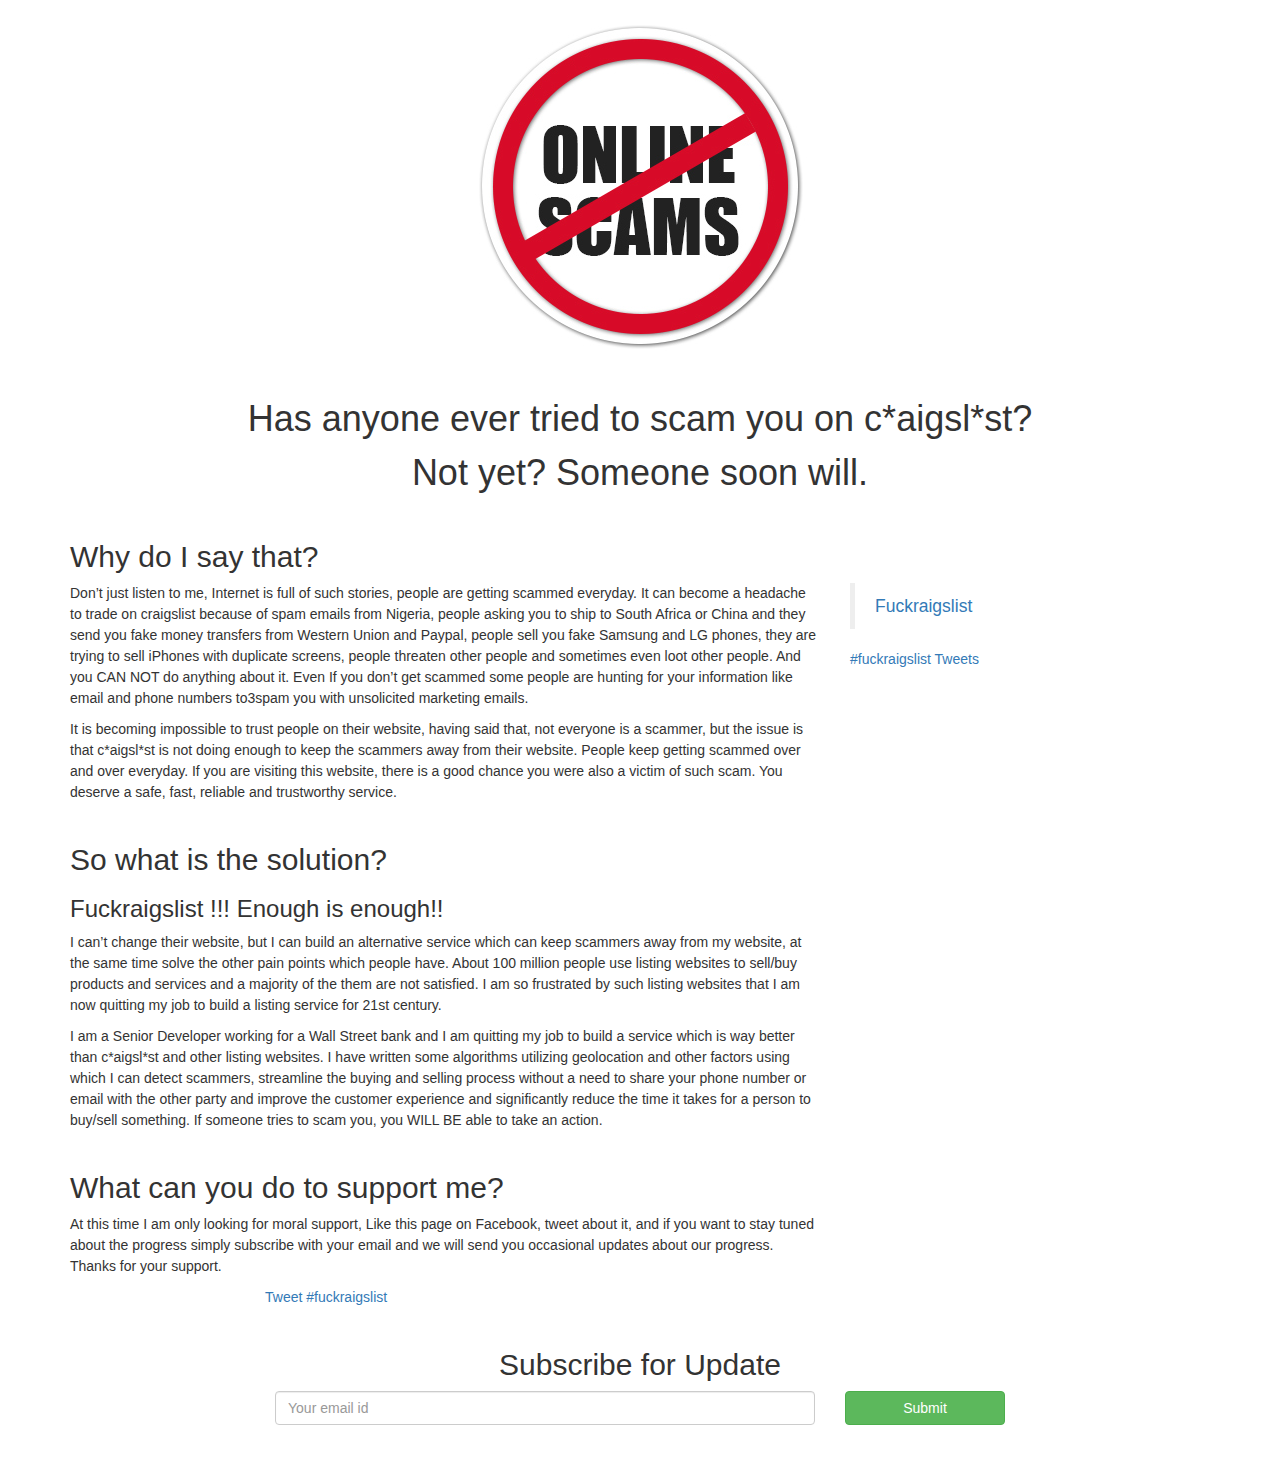
==== index.html @ 1f6c68e5 "Update index.html" ====
<!doctype html>
<html>
<head>
<meta http-equiv="Content-Type" content="text/html; charset=utf-8" />

<meta name="description" content="Has anyone ever tried to scam you on c*aigsl*st? Not yet? Someone soon will." />
<meta name="keywords" content="craigslist, list, shoppping, scam, online, fake, scammed, iphone, money,craig" />

<title>Has anyone ever tried to scam you on c*aigsl*st? <br>
        Not yet? Someone soon will.</title>
<!-- Latest compiled and minified CSS -->
<link rel="stylesheet" href="https://maxcdn.bootstrapcdn.com/bootstrap/3.3.4/css/bootstrap.min.css">

<!-- Optional theme -->
<link rel="stylesheet" href="https://bootswatch.com/darkly/bootstrap.min.css">

<!-- Latest compiled and minified JavaScript -->
<script src="https://maxcdn.bootstrapcdn.com/bootstrap/3.3.4/js/bootstrap.min.js"></script>
<script type="text/javascript">
function submitIt(form) {
var checkEmail = "@.";
var checkStr = form.rm_email.value;
var EmailValid = false;
var EmailAt = false;
var EmailPeriod = false;
var bad = "";
for (i = 0;  i < checkStr.length;  i++)
{
     ch = checkStr.charAt(i);
     for (j = 0;  j < checkEmail.length;  j++)
     {
        if (ch == checkEmail.charAt(j) && ch == "@")
        EmailAt = true;
        if (ch == checkEmail.charAt(j) && ch == ".")
           EmailPeriod = true;
	      if (EmailAt && EmailPeriod)
		          break;
	      if (j == checkEmail.length)
		          break;
	    }
      if (EmailAt && EmailPeriod)
      {
		    EmailValid = true;
		    break;
	    }
}
if (!EmailValid)
{
bad = bad + "\n    Please enter a valid Email Address.";
}
if (bad != "") {alert("Please fill in the following fields:"+bad +"\n"); return (false);}
return (true);
}
</script>
<style>
    body{
    line-height: 1.5;}
    h1{
        line-height: 1.5;
    }
    h2{
    margin-top: 40px;}
</style>
</head>

<body>
<div id="fb-root"></div>
<script>(function(d, s, id) {
  var js, fjs = d.getElementsByTagName(s)[0];
  if (d.getElementById(id)) return;
  js = d.createElement(s); js.id = id;
  js.src = "//connect.facebook.net/en_US/sdk.js#xfbml=1&version=v2.3";
  fjs.parentNode.insertBefore(js, fjs);
}(document, 'script', 'facebook-jssdk'));</script>
<div class="container">
  <div class="text-center" style="margin:10px 0">
<img src="[data-uri]"/>

</div>
   <div class="row">
       <div class="col-sm-12">
        <h1 class="text-center">Has anyone ever tried to scam you on c*aigsl*st? <br>
        Not yet? Someone soon will.</h1>
       <H2>Why do I say that?</h2>
       </div>
   </div>
    <div class="row">
        
        <div class="col-sm-8">
<p>Don’t just listen to me, Internet is full of such stories, people are getting scammed everyday. It can become a headache to trade on craigslist because of spam emails from Nigeria, people asking you to ship to South Africa or China and they send you fake money transfers from Western Union and Paypal, people sell you fake Samsung and LG phones, they are trying to sell iPhones with duplicate screens, people threaten other people and sometimes even loot other people. And you CAN NOT do anything about it. Even If you don’t get scammed some people are hunting for your information like email and phone numbers to3spam you with unsolicited marketing emails.
</p>
<p>It is becoming impossible to trust people on their website, having said that, not everyone is a scammer, but the issue is that c*aigsl*st is not doing enough to keep the scammers away from their website. People keep getting scammed over and over everyday. If you are visiting this website, there is a good chance you were also a victim of such scam. You deserve a safe, fast, reliable and trustworthy service. </p>
<h2>So what is the solution?</h2>
<h3>Fuckraigslist !!! Enough is enough!! </h3>
<p>I can’t change their website, but I can build an alternative service which can keep scammers away from my website, at the same time solve the other pain points which people have. About 100 million people use listing websites to sell/buy products and services and a majority of the them are not satisfied. I am so frustrated by such listing websites that I am now quitting my job to build a listing service for 21st century. </p>
<p>I am a Senior Developer working for a Wall Street bank and I am quitting my job to build a service which is way better than c*aigsl*st and other listing websites. I have written some algorithms utilizing geolocation and other factors using which I can detect scammers, streamline the buying and selling process without a need to share your phone number or email with the other party and improve the customer experience and significantly reduce the time it takes for a person to buy/sell something. If someone tries to scam you, you WILL BE able to take an action. </p>
<h2>What can you do to support me?</h2>
<p>At this time I am only looking for moral support, Like this page on Facebook, tweet about it, and if you want to stay tuned about the progress simply subscribe with your email and we will send you occasional updates about our progress. Thanks for your support.</p>
       
       

<!--END OF JAVASCRIPT-->

       
       
       
       </div>
        
           
           
           <div class="col-sm-4">
            
            <div class="fb-page" data-href="https://www.facebook.com/pages/Fuckraigslist/1619081145001023" data-width="300" data-height="200" data-hide-cover="false" data-show-facepile="true" data-show-posts="false"><div class="fb-xfbml-parse-ignore"><blockquote cite="https://www.facebook.com/pages/Fuckraigslist/1619081145001023"><a href="https://www.facebook.com/pages/Fuckraigslist/1619081145001023">Fuckraigslist</a></blockquote></div></div>

            
             <div style="margin-top:20px;" class="twitter-widget"> <a class="twitter-timeline" href="https://twitter.com/hashtag/fuckraigslist" data-widget-id="589069595257995264">#fuckraigslist Tweets</a> <script>!function(d,s,id){var js,fjs=d.getElementsByTagName(s)[0],p=/^http:/.test(d.location)?'http':'https';if(!d.getElementById(id)){js=d.createElement(s);js.id=id;js.src=p+"://platform.twitter.com/widgets.js";fjs.parentNode.insertBefore(js,fjs);}}(document,"script","twitter-wjs");</script> </div>
            
            
        </div>
    </div>
    
    
    <div class="row">
        
        <div class="col-sm-2">
    
     <div class="fb-like" data-href="https://www.facebook.com/pages/Fuckraigslist/1619081145001023" data-width="200" data-layout="button_count" data-action="like" data-show-faces="true" data-share="true"></div>
       
        </div>
        <div class="col-sm-2"><a href="https://twitter.com/intent/tweet?button_hashtag=fuckraigslist" class="twitter-hashtag-button" data-size="large" data-url="http://fuckraigslist.com">Tweet #fuckraigslist</a> <script>!function(d,s,id){var js,fjs=d.getElementsByTagName(s)[0],p=/^http:/.test(d.location)?'http':'https';if(!d.getElementById(id)){js=d.createElement(s);js.id=id;js.src=p+'://platform.twitter.com/widgets.js';fjs.parentNode.insertBefore(js,fjs);}}(document, 'script', 'twitter-wjs');</script></div>
    </div>
    
    
    
    
    
    
    
    <div class="row">
        
        <div style="margin-bottom:40px;" class="col-sm-12">
            
            <form name="signup" method="post" onSubmit="return submitIt(this);" action="https://go.reachmail.net/libraries/form_wizard/process_subscribe.asp" >
<div class="form-group">
 <h2 class="text-center">Subscribe for Update</h2>
 <div class="col-sm-6 col-sm-offset-2"><input class="form-control" placeholder="Your email id" type="text" id="rm_email" name="rm_email" />
 
<input type="hidden" name="my_type" value="3" />
<input type="hidden" name="form_id" value="12353">
<input type="hidden" name="list_name" value="XLIST_8F64AD3AC0AC4478971D379B5A426A07">
<input type="hidden" name="list_id" value="741557">
<input type="hidden" name="el_list" value="email">
<input type="hidden" name="page_confirm" value="http://fuckraigslist.com/thankyou.html">
<input type="hidden" name="list_fromname" value="">
<input type="hidden" name="list_fromemail" value="">
<input type="hidden" name="list_subject" value="">
 </div>
<div class="col-sm-2"> <button type="submit" style="width:100%;" class="btn btn-success">Submit</button></div>

<div class="clear"></div>
	</div>
</form>
            
        </div>
        
    
    </div>
    
    
    
    
    
    <div class="row">
        <div class="col-sm-12 text-center" >
            
            <div class="fb-comments" data-href="https://www.facebook.com/pages/Fuckraigslist/1619081145001023" data-width="100%" data-numposts="10" data-colorscheme="dark"></div>
            
            
        </div>
        
        
        
    </div>
    
    
    
    
</div>








</body>
</html>
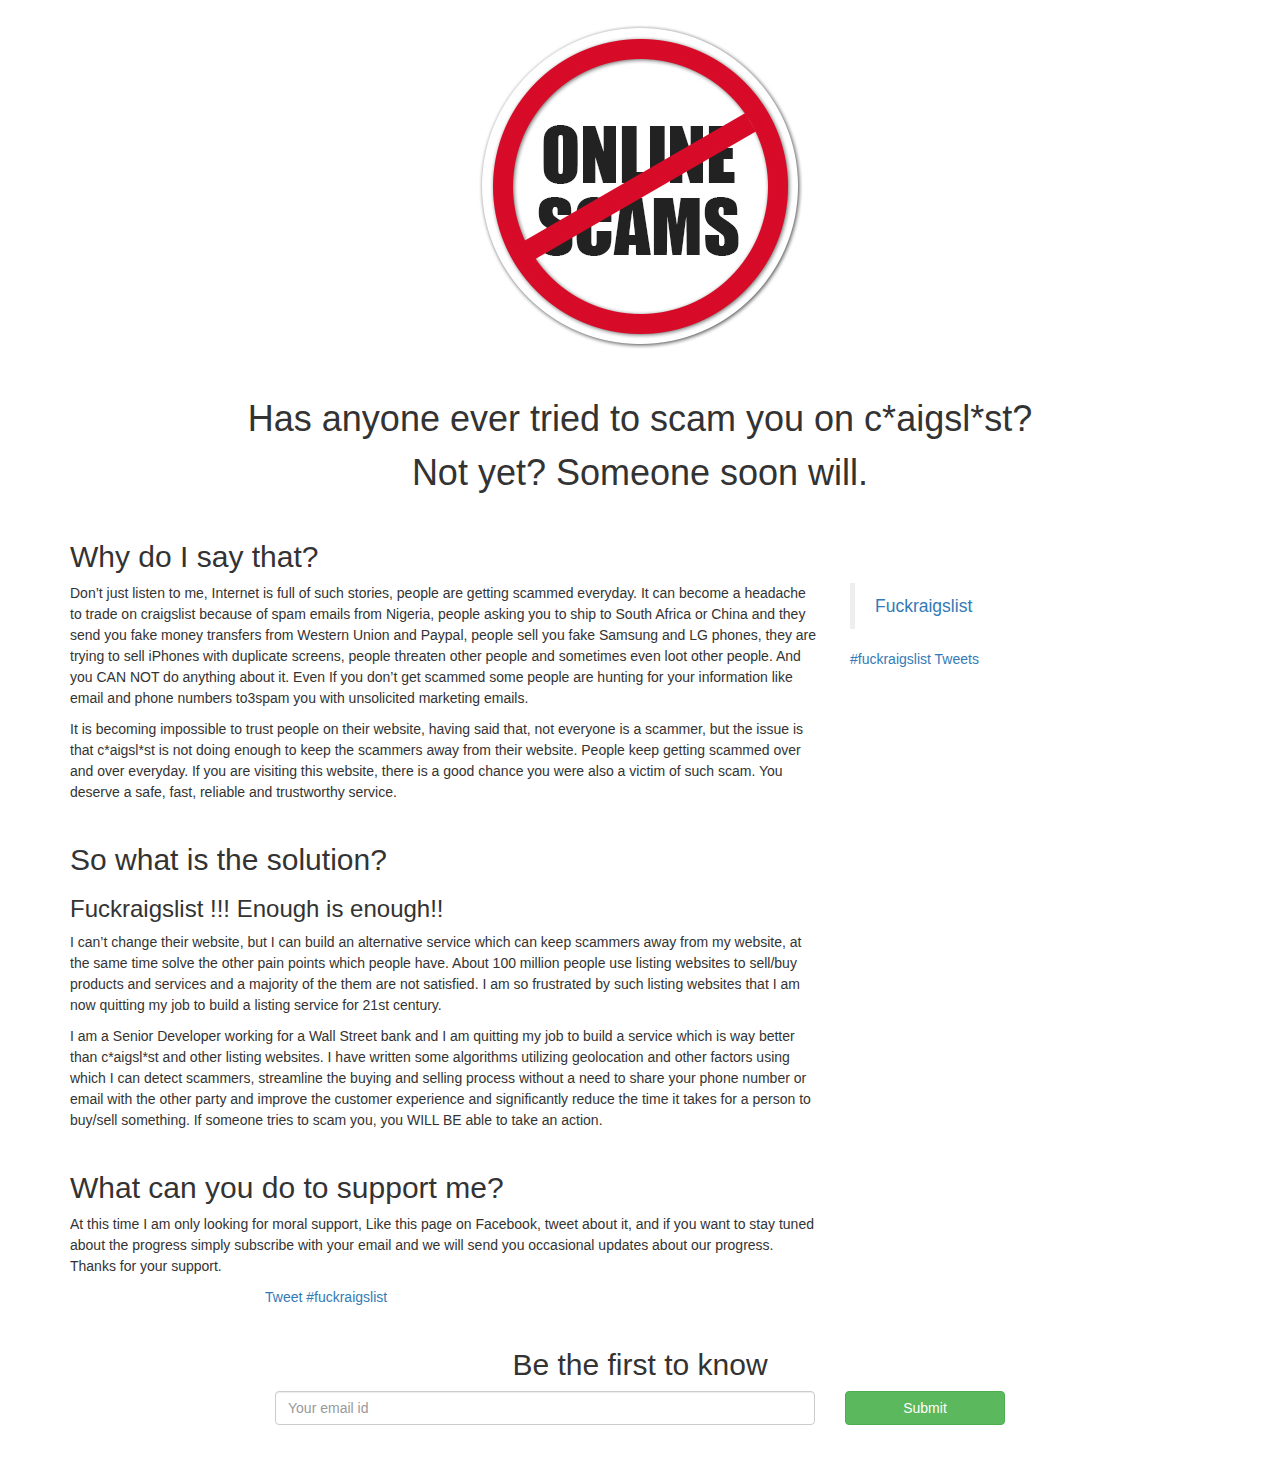
==== commit 397bf22e: "Update index.html" ====
--- a/index.html
+++ b/index.html
@@ -142,7 +142,7 @@
             
             <form name="signup" method="post" onSubmit="return submitIt(this);" action="https://go.reachmail.net/libraries/form_wizard/process_subscribe.asp" >
 <div class="form-group">
- <h2 class="text-center">Subscribe for Update</h2>
+ <h2 class="text-center">Be the first to know</h2>
  <div class="col-sm-6 col-sm-offset-2"><input class="form-control" placeholder="Your email id" type="text" id="rm_email" name="rm_email" />
  
 <input type="hidden" name="my_type" value="3" />
@@ -191,7 +191,16 @@
 
 
 
-
+<script>
+  (function(i,s,o,g,r,a,m){i['GoogleAnalyticsObject']=r;i[r]=i[r]||function(){
+  (i[r].q=i[r].q||[]).push(arguments)},i[r].l=1*new Date();a=s.createElement(o),
+  m=s.getElementsByTagName(o)[0];a.async=1;a.src=g;m.parentNode.insertBefore(a,m)
+  })(window,document,'script','//www.google-analytics.com/analytics.js','ga');
+
+  ga('create', 'UA-61918176-1', 'auto');
+  ga('send', 'pageview');
+
+</script>
 
 
 </body>
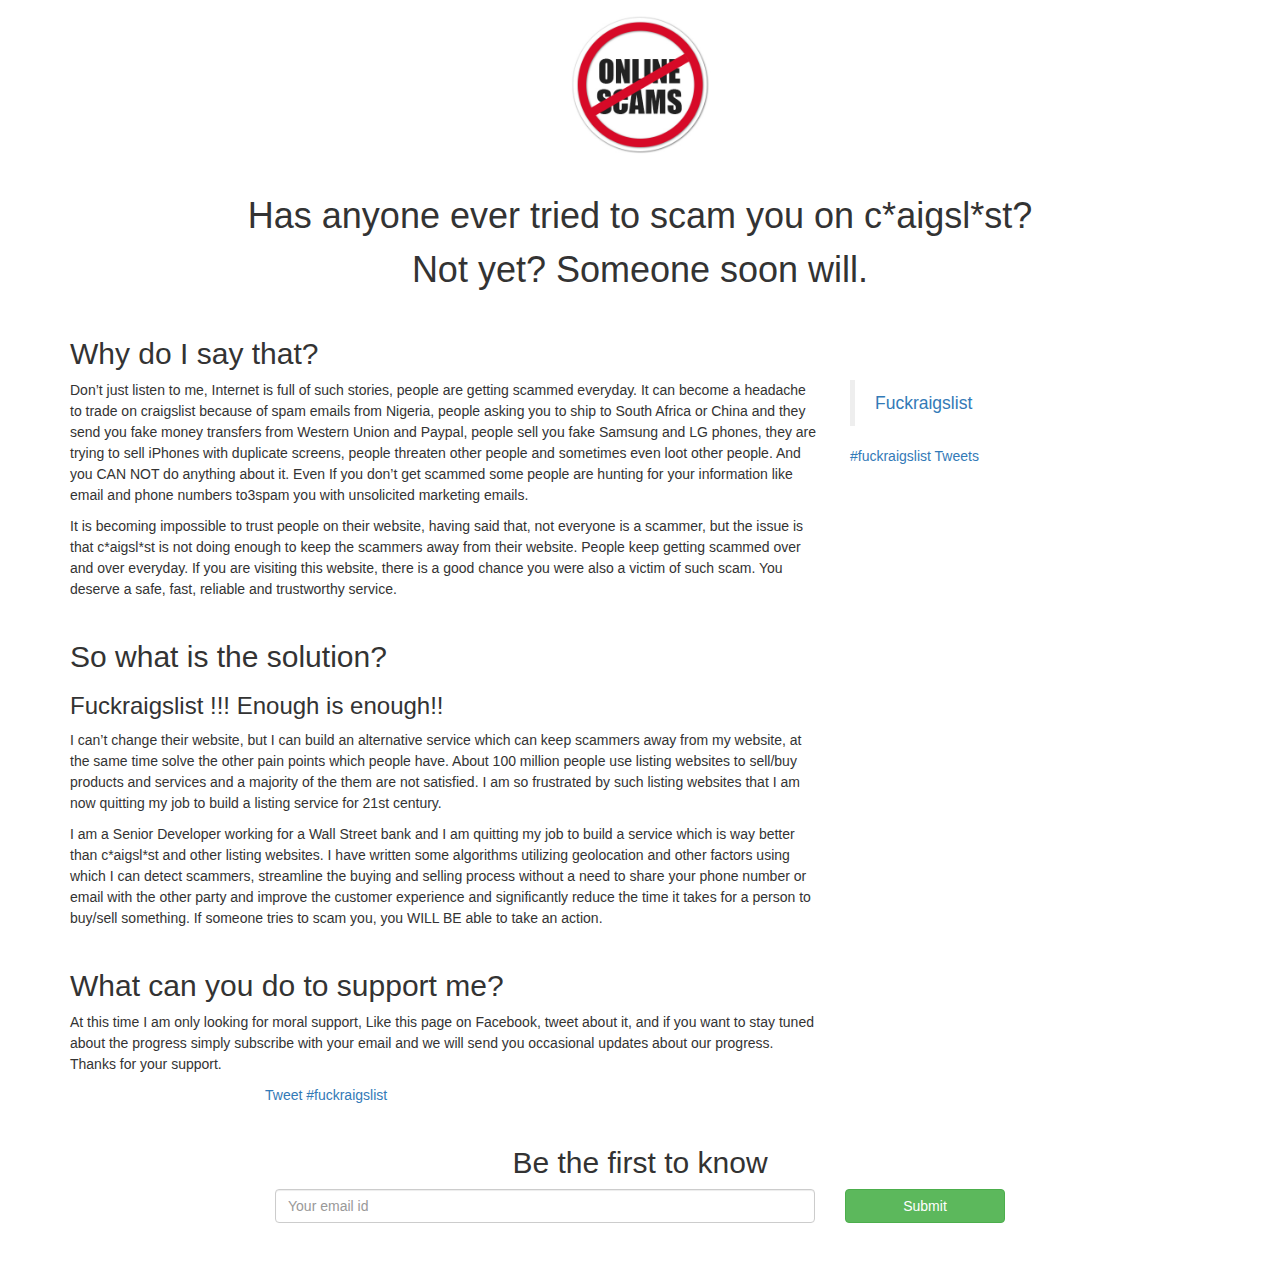
==== commit 57a369c6: "Update index.html" ====
--- a/index.html
+++ b/index.html
@@ -74,7 +74,7 @@
 }(document, 'script', 'facebook-jssdk'));</script>
 <div class="container">
   <div class="text-center" style="margin:10px 0">
-<img src="[data-uri]"/>
+<img width="150px" src="[data-uri]"/>
 
 </div>
    <div class="row">
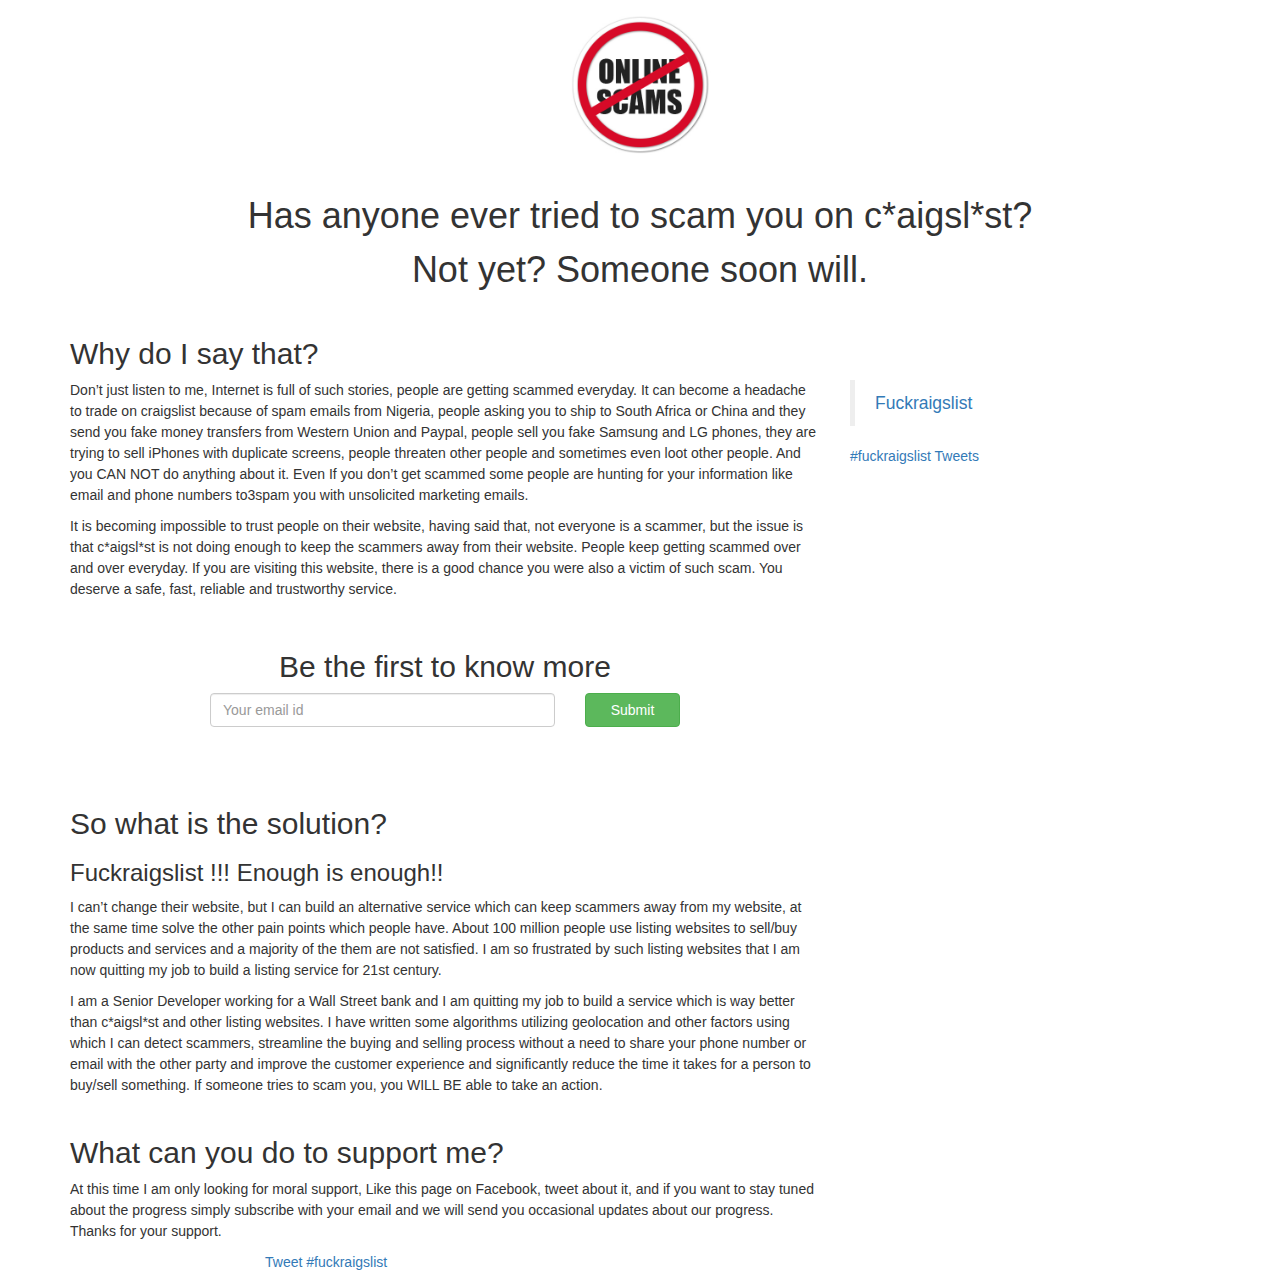
==== commit 49826530: "Update index.html" ====
--- a/index.html
+++ b/index.html
@@ -90,59 +90,15 @@
 <p>Don’t just listen to me, Internet is full of such stories, people are getting scammed everyday. It can become a headache to trade on craigslist because of spam emails from Nigeria, people asking you to ship to South Africa or China and they send you fake money transfers from Western Union and Paypal, people sell you fake Samsung and LG phones, they are trying to sell iPhones with duplicate screens, people threaten other people and sometimes even loot other people. And you CAN NOT do anything about it. Even If you don’t get scammed some people are hunting for your information like email and phone numbers to3spam you with unsolicited marketing emails.
 </p>
 <p>It is becoming impossible to trust people on their website, having said that, not everyone is a scammer, but the issue is that c*aigsl*st is not doing enough to keep the scammers away from their website. People keep getting scammed over and over everyday. If you are visiting this website, there is a good chance you were also a victim of such scam. You deserve a safe, fast, reliable and trustworthy service. </p>
-<h2>So what is the solution?</h2>
-<h3>Fuckraigslist !!! Enough is enough!! </h3>
-<p>I can’t change their website, but I can build an alternative service which can keep scammers away from my website, at the same time solve the other pain points which people have. About 100 million people use listing websites to sell/buy products and services and a majority of the them are not satisfied. I am so frustrated by such listing websites that I am now quitting my job to build a listing service for 21st century. </p>
-<p>I am a Senior Developer working for a Wall Street bank and I am quitting my job to build a service which is way better than c*aigsl*st and other listing websites. I have written some algorithms utilizing geolocation and other factors using which I can detect scammers, streamline the buying and selling process without a need to share your phone number or email with the other party and improve the customer experience and significantly reduce the time it takes for a person to buy/sell something. If someone tries to scam you, you WILL BE able to take an action. </p>
-<h2>What can you do to support me?</h2>
-<p>At this time I am only looking for moral support, Like this page on Facebook, tweet about it, and if you want to stay tuned about the progress simply subscribe with your email and we will send you occasional updates about our progress. Thanks for your support.</p>
-       
-       
-
-<!--END OF JAVASCRIPT-->
-
-       
-       
-       
-       </div>
-        
-           
-           
-           <div class="col-sm-4">
-            
-            <div class="fb-page" data-href="https://www.facebook.com/pages/Fuckraigslist/1619081145001023" data-width="300" data-height="200" data-hide-cover="false" data-show-facepile="true" data-show-posts="false"><div class="fb-xfbml-parse-ignore"><blockquote cite="https://www.facebook.com/pages/Fuckraigslist/1619081145001023"><a href="https://www.facebook.com/pages/Fuckraigslist/1619081145001023">Fuckraigslist</a></blockquote></div></div>
-
-            
-             <div style="margin-top:20px;" class="twitter-widget"> <a class="twitter-timeline" href="https://twitter.com/hashtag/fuckraigslist" data-widget-id="589069595257995264">#fuckraigslist Tweets</a> <script>!function(d,s,id){var js,fjs=d.getElementsByTagName(s)[0],p=/^http:/.test(d.location)?'http':'https';if(!d.getElementById(id)){js=d.createElement(s);js.id=id;js.src=p+"://platform.twitter.com/widgets.js";fjs.parentNode.insertBefore(js,fjs);}}(document,"script","twitter-wjs");</script> </div>
-            
-            
-        </div>
-    </div>
-    
-    
-    <div class="row">
-        
-        <div class="col-sm-2">
-    
-     <div class="fb-like" data-href="https://www.facebook.com/pages/Fuckraigslist/1619081145001023" data-width="200" data-layout="button_count" data-action="like" data-show-faces="true" data-share="true"></div>
-       
-        </div>
-        <div class="col-sm-2"><a href="https://twitter.com/intent/tweet?button_hashtag=fuckraigslist" class="twitter-hashtag-button" data-size="large" data-url="http://fuckraigslist.com">Tweet #fuckraigslist</a> <script>!function(d,s,id){var js,fjs=d.getElementsByTagName(s)[0],p=/^http:/.test(d.location)?'http':'https';if(!d.getElementById(id)){js=d.createElement(s);js.id=id;js.src=p+'://platform.twitter.com/widgets.js';fjs.parentNode.insertBefore(js,fjs);}}(document, 'script', 'twitter-wjs');</script></div>
-    </div>
-    
-    
-    
-    
-    
-    
-    
-    <div class="row">
+
+
+ <div class="row">
         
         <div style="margin-bottom:40px;" class="col-sm-12">
             
             <form name="signup" method="post" onSubmit="return submitIt(this);" action="https://go.reachmail.net/libraries/form_wizard/process_subscribe.asp" >
 <div class="form-group">
- <h2 class="text-center">Be the first to know</h2>
+ <h2 class="text-center">Be the first to know more</h2>
  <div class="col-sm-6 col-sm-offset-2"><input class="form-control" placeholder="Your email id" type="text" id="rm_email" name="rm_email" />
  
 <input type="hidden" name="my_type" value="3" />
@@ -165,6 +121,54 @@
         
     
     </div>
+
+<h2>So what is the solution?</h2>
+<h3>Fuckraigslist !!! Enough is enough!! </h3>
+<p>I can’t change their website, but I can build an alternative service which can keep scammers away from my website, at the same time solve the other pain points which people have. About 100 million people use listing websites to sell/buy products and services and a majority of the them are not satisfied. I am so frustrated by such listing websites that I am now quitting my job to build a listing service for 21st century. </p>
+<p>I am a Senior Developer working for a Wall Street bank and I am quitting my job to build a service which is way better than c*aigsl*st and other listing websites. I have written some algorithms utilizing geolocation and other factors using which I can detect scammers, streamline the buying and selling process without a need to share your phone number or email with the other party and improve the customer experience and significantly reduce the time it takes for a person to buy/sell something. If someone tries to scam you, you WILL BE able to take an action. </p>
+<h2>What can you do to support me?</h2>
+<p>At this time I am only looking for moral support, Like this page on Facebook, tweet about it, and if you want to stay tuned about the progress simply subscribe with your email and we will send you occasional updates about our progress. Thanks for your support.</p>
+       
+       
+
+<!--END OF JAVASCRIPT-->
+
+       
+       
+       
+       </div>
+        
+           
+           
+           <div class="col-sm-4">
+            
+            <div class="fb-page" data-href="https://www.facebook.com/pages/Fuckraigslist/1619081145001023" data-width="300" data-height="200" data-hide-cover="false" data-show-facepile="true" data-show-posts="false"><div class="fb-xfbml-parse-ignore"><blockquote cite="https://www.facebook.com/pages/Fuckraigslist/1619081145001023"><a href="https://www.facebook.com/pages/Fuckraigslist/1619081145001023">Fuckraigslist</a></blockquote></div></div>
+
+            
+             <div style="margin-top:20px;" class="twitter-widget"> <a class="twitter-timeline" href="https://twitter.com/hashtag/fuckraigslist" data-widget-id="589069595257995264">#fuckraigslist Tweets</a> <script>!function(d,s,id){var js,fjs=d.getElementsByTagName(s)[0],p=/^http:/.test(d.location)?'http':'https';if(!d.getElementById(id)){js=d.createElement(s);js.id=id;js.src=p+"://platform.twitter.com/widgets.js";fjs.parentNode.insertBefore(js,fjs);}}(document,"script","twitter-wjs");</script> </div>
+            
+            
+        </div>
+    </div>
+    
+    
+    <div class="row">
+        
+        <div class="col-sm-2">
+    
+     <div class="fb-like" data-href="https://www.facebook.com/pages/Fuckraigslist/1619081145001023" data-width="200" data-layout="button_count" data-action="like" data-show-faces="true" data-share="true"></div>
+       
+        </div>
+        <div class="col-sm-2"><a href="https://twitter.com/intent/tweet?button_hashtag=fuckraigslist" class="twitter-hashtag-button" data-size="large" data-url="http://fuckraigslist.com">Tweet #fuckraigslist</a> <script>!function(d,s,id){var js,fjs=d.getElementsByTagName(s)[0],p=/^http:/.test(d.location)?'http':'https';if(!d.getElementById(id)){js=d.createElement(s);js.id=id;js.src=p+'://platform.twitter.com/widgets.js';fjs.parentNode.insertBefore(js,fjs);}}(document, 'script', 'twitter-wjs');</script></div>
+    </div>
+    
+    
+    
+    
+    
+    
+    
+   
     
     
     
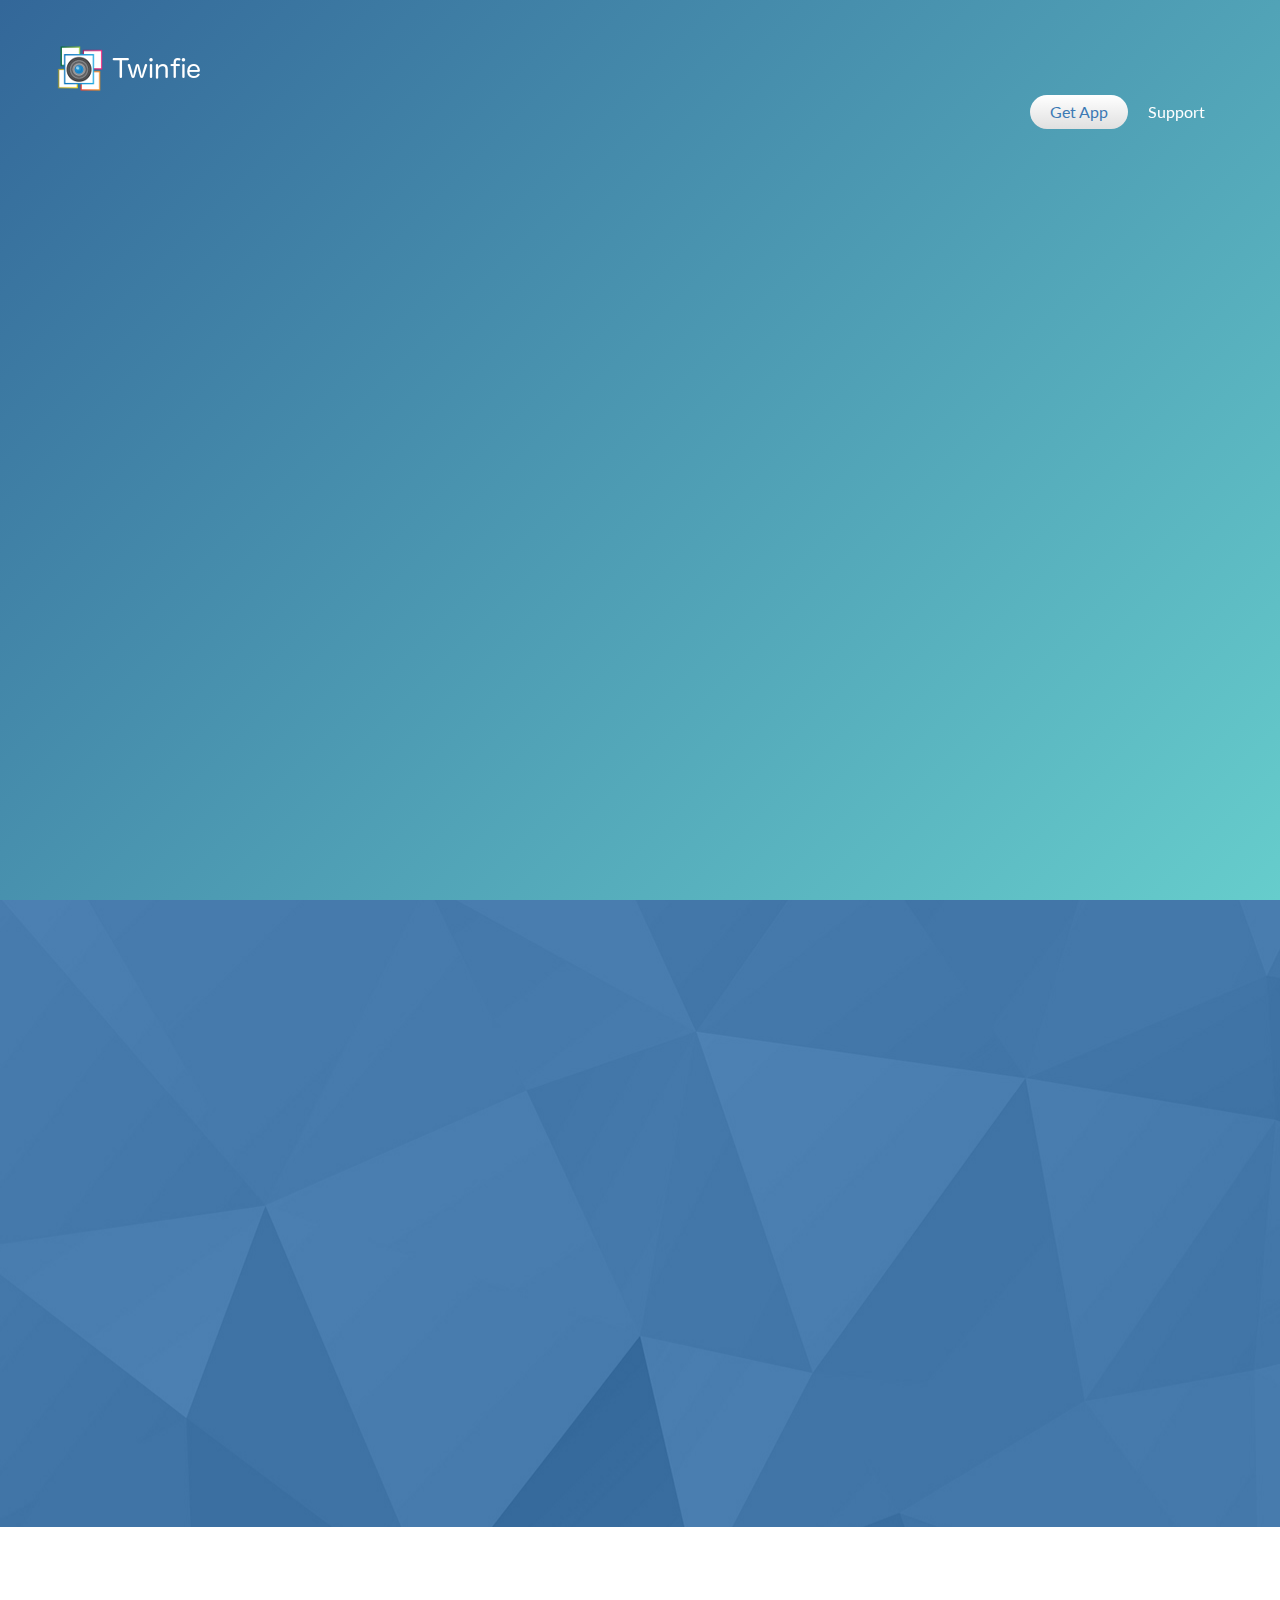
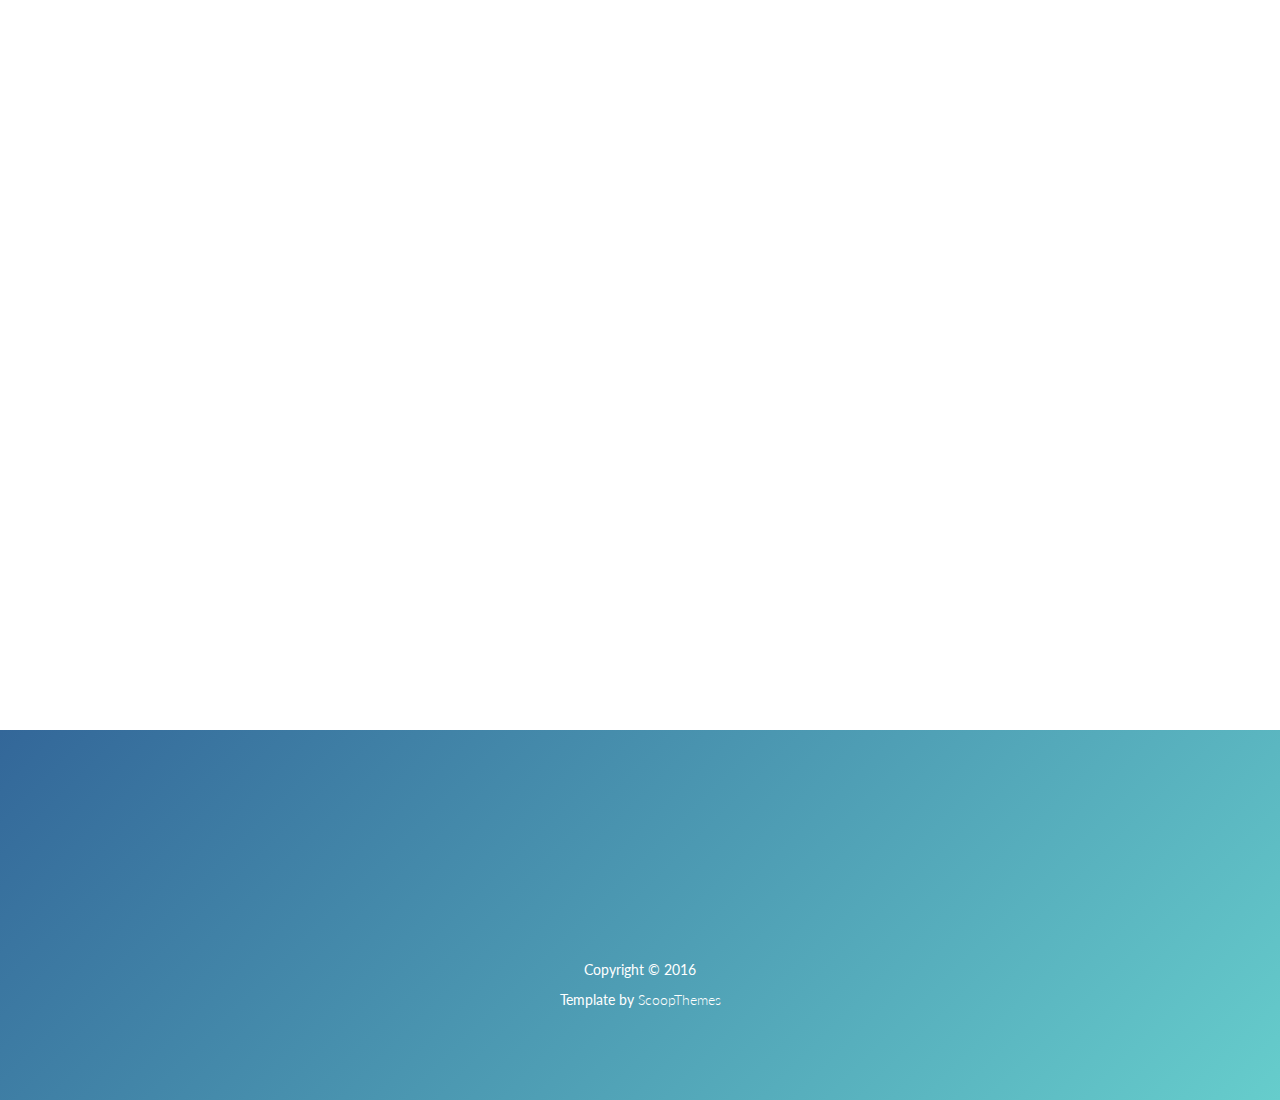
==== commit 2e5a00ed: "new website" ====
--- a/index.html
+++ b/index.html
@@ -1,211 +1,662 @@
 <!doctype html>
-<html>
+<!--[if lt IE 7]><html lang="en" class="no-js ie6"><![endif]-->
+<!--[if IE 7]><html lang="en" class="no-js ie7"><![endif]-->
+<!--[if IE 8]><html lang="en" class="no-js ie8"><![endif]-->
+<!--[if gt IE 8]><!-->
+<html lang="en" class="no-js">
+<!--<![endif]-->
+
 <head>
-<meta http-equiv="Content-Type" content="text/html; charset=utf-8" />
-
-<meta name="description" content="Has anyone ever tried to scam you on c*aigsl*st? Not yet? Someone soon will." />
-<meta name="keywords" content="craigslist, list, shoppping, scam, online, fake, scammed, iphone, money,craig" />
-
-<title>Has anyone ever tried to scam you on c*aigsl*st? <br>
-        Not yet? Someone soon will.</title>
-<!-- Latest compiled and minified CSS -->
-<link rel="stylesheet" href="https://maxcdn.bootstrapcdn.com/bootstrap/3.3.4/css/bootstrap.min.css">
-
-<!-- Optional theme -->
-<link rel="stylesheet" href="https://bootswatch.com/darkly/bootstrap.min.css">
-
-<!-- Latest compiled and minified JavaScript -->
-<script src="https://maxcdn.bootstrapcdn.com/bootstrap/3.3.4/js/bootstrap.min.js"></script>
-<script type="text/javascript">
-function submitIt(form) {
-var checkEmail = "@.";
-var checkStr = form.rm_email.value;
-var EmailValid = false;
-var EmailAt = false;
-var EmailPeriod = false;
-var bad = "";
-for (i = 0;  i < checkStr.length;  i++)
-{
-     ch = checkStr.charAt(i);
-     for (j = 0;  j < checkEmail.length;  j++)
-     {
-        if (ch == checkEmail.charAt(j) && ch == "@")
-        EmailAt = true;
-        if (ch == checkEmail.charAt(j) && ch == ".")
-           EmailPeriod = true;
-	      if (EmailAt && EmailPeriod)
-		          break;
-	      if (j == checkEmail.length)
-		          break;
-	    }
-      if (EmailAt && EmailPeriod)
-      {
-		    EmailValid = true;
-		    break;
-	    }
-}
-if (!EmailValid)
-{
-bad = bad + "\n    Please enter a valid Email Address.";
-}
-if (bad != "") {alert("Please fill in the following fields:"+bad +"\n"); return (false);}
-return (true);
-}
-</script>
-<style>
-    body{
-    line-height: 1.5;}
-    h1{
-        line-height: 1.5;
-    }
-    h2{
-    margin-top: 40px;}
-</style>
+    <meta charset="UTF-8">
+    <title>Twinfie - Why take a Selfie when you can be in a Twinfie!</title>
+    <meta name="viewport" content="width=device-width, initial-scale=1.0, maximum-scale=1.0, user-scalable=no">
+    <meta http-equiv="X-UA-Compatible" content="IE=edge,chrome=1" />
+    <link rel="shortcut icon" href="favicon.png">
+    
+    <!-- Bootstrap 3.3.2 -->
+    <link rel="stylesheet" href="assets/css/bootstrap.min.css">
+    
+    <link rel="stylesheet" href="assets/css/animate.css">
+    <link rel="stylesheet" href="assets/css/font-awesome.min.css">
+    <link rel="stylesheet" href="assets/css/slick.css">
+    <link rel="stylesheet" href="assets/js/rs-plugin/css/settings.css">
+
+    <link rel="stylesheet" href="assets/css/styles.css">
+
+
+    <script type="text/javascript" src="assets/js/modernizr.custom.32033.js"></script>
+
+    <!--[if lt IE 9]>
+      <script src="https://oss.maxcdn.com/libs/html5shiv/3.7.0/html5shiv.js"></script>
+      <script src="https://oss.maxcdn.com/libs/respond.js/1.4.2/respond.min.js"></script>
+    <![endif]-->
 </head>
 
 <body>
-<div id="fb-root"></div>
-<script>(function(d, s, id) {
-  var js, fjs = d.getElementsByTagName(s)[0];
-  if (d.getElementById(id)) return;
-  js = d.createElement(s); js.id = id;
-  js.src = "//connect.facebook.net/en_US/sdk.js#xfbml=1&version=v2.3";
-  fjs.parentNode.insertBefore(js, fjs);
-}(document, 'script', 'facebook-jssdk'));</script>
-<div class="container">
-  <div class="text-center" style="margin:10px 0">
-<img width="150px" src="[data-uri]"/>
-
-</div>
-   <div class="row">
-       <div class="col-sm-12">
-        <h1 class="text-center">Has anyone ever tried to scam you on c*aigsl*st? <br>
-        Not yet? Someone soon will.</h1>
-       <H2>Why do I say that?</h2>
-       </div>
-   </div>
-    <div class="row">
-        
-        <div class="col-sm-8">
-<p>Don’t just listen to me, Internet is full of such stories, people are getting scammed everyday. It can become a headache to trade on craigslist because of spam emails from Nigeria, people asking you to ship to South Africa or China and they send you fake money transfers from Western Union and Paypal, people sell you fake Samsung and LG phones, they are trying to sell iPhones with duplicate screens, people threaten other people and sometimes even loot other people. And you CAN NOT do anything about it. Even If you don’t get scammed some people are hunting for your information like email and phone numbers to3spam you with unsolicited marketing emails.
-</p>
-<p>It is becoming impossible to trust people on their website, having said that, not everyone is a scammer, but the issue is that c*aigsl*st is not doing enough to keep the scammers away from their website. People keep getting scammed over and over everyday. If you are visiting this website, there is a good chance you were also a victim of such scam. You deserve a safe, fast, reliable and trustworthy service. </p>
-
-
- <div class="row">
-        
-        <div style="margin-bottom:40px;" class="col-sm-12">
-            
-            <form name="signup" method="post" onSubmit="return submitIt(this);" action="https://go.reachmail.net/libraries/form_wizard/process_subscribe.asp" >
-<div class="form-group">
- <h2 class="text-center">Be the first to know more</h2>
- <div class="col-sm-6 col-sm-offset-2"><input class="form-control" placeholder="Your email id" type="text" id="rm_email" name="rm_email" />
- 
-<input type="hidden" name="my_type" value="3" />
-<input type="hidden" name="form_id" value="12353">
-<input type="hidden" name="list_name" value="XLIST_8F64AD3AC0AC4478971D379B5A426A07">
-<input type="hidden" name="list_id" value="741557">
-<input type="hidden" name="el_list" value="email">
-<input type="hidden" name="page_confirm" value="http://fuckraigslist.com/thankyou.html">
-<input type="hidden" name="list_fromname" value="">
-<input type="hidden" name="list_fromemail" value="">
-<input type="hidden" name="list_subject" value="">
- </div>
-<div class="col-sm-2"> <button type="submit" style="width:100%;" class="btn btn-success">Submit</button></div>
-
-<div class="clear"></div>
-	</div>
-</form>
-            
-        </div>
-        
     
-    </div>
-
-<h2>So what is the solution?</h2>
-<h3>Fuckraigslist !!! Enough is enough!! </h3>
-<p>I can’t change their website, but I can build an alternative service which can keep scammers away from my website, at the same time solve the other pain points which people have. About 100 million people use listing websites to sell/buy products and services and a majority of the them are not satisfied. I am so frustrated by such listing websites that I am now quitting my job to build a listing service for 21st century. </p>
-<p>I am a Senior Developer working for a Wall Street bank and I am quitting my job to build a service which is way better than c*aigsl*st and other listing websites. I have written some algorithms utilizing geolocation and other factors using which I can detect scammers, streamline the buying and selling process without a need to share your phone number or email with the other party and improve the customer experience and significantly reduce the time it takes for a person to buy/sell something. If someone tries to scam you, you WILL BE able to take an action. </p>
-<h2>What can you do to support me?</h2>
-<p>At this time I am only looking for moral support, Like this page on Facebook, tweet about it, and if you want to stay tuned about the progress simply subscribe with your email and we will send you occasional updates about our progress. Thanks for your support.</p>
-       
-       
-
-<!--END OF JAVASCRIPT-->
-
-       
-       
-       
-       </div>
-        
-           
-           
-           <div class="col-sm-4">
-            
-            <div class="fb-page" data-href="https://www.facebook.com/pages/Fuckraigslist/1619081145001023" data-width="300" data-height="200" data-hide-cover="false" data-show-facepile="true" data-show-posts="false"><div class="fb-xfbml-parse-ignore"><blockquote cite="https://www.facebook.com/pages/Fuckraigslist/1619081145001023"><a href="https://www.facebook.com/pages/Fuckraigslist/1619081145001023">Fuckraigslist</a></blockquote></div></div>
-
-            
-             <div style="margin-top:20px;" class="twitter-widget"> <a class="twitter-timeline" href="https://twitter.com/hashtag/fuckraigslist" data-widget-id="589069595257995264">#fuckraigslist Tweets</a> <script>!function(d,s,id){var js,fjs=d.getElementsByTagName(s)[0],p=/^http:/.test(d.location)?'http':'https';if(!d.getElementById(id)){js=d.createElement(s);js.id=id;js.src=p+"://platform.twitter.com/widgets.js";fjs.parentNode.insertBefore(js,fjs);}}(document,"script","twitter-wjs");</script> </div>
-            
-            
+    <div class="pre-loader">
+        <div class="load-con">
+            <img src="assets/img/freeze/logo.png" class="animated fadeInDown" alt="">
+            <div class="spinner">
+              <div class="bounce1"></div>
+              <div class="bounce2"></div>
+              <div class="bounce3"></div>
+            </div>
         </div>
     </div>
-    
-    
-    <div class="row">
+   
+    <header>
         
-        <div class="col-sm-2">
-    
-     <div class="fb-like" data-href="https://www.facebook.com/pages/Fuckraigslist/1619081145001023" data-width="200" data-layout="button_count" data-action="like" data-show-faces="true" data-share="true"></div>
-       
+        <nav class="navbar navbar-default navbar-fixed-top" role="navigation">
+                <div class="container">
+                    <!-- Brand and toggle get grouped for better mobile display -->
+                    <div class="navbar-header">
+                        <button type="button" class="navbar-toggle" data-toggle="collapse" data-target="#bs-example-navbar-collapse-1">
+                            <span class="fa fa-bars fa-lg"></span>
+                        </button>
+                        <a class="navbar-brand" href="index.html">
+                            <img src="assets/img/freeze/logo.png" alt="" class="logo">
+                        </a>
+                    </div>
+
+                    <!-- Collect the nav links, forms, and other content for toggling -->
+                    <div class="collapse navbar-collapse" id="bs-example-navbar-collapse-1">
+
+                        <ul class="nav navbar-nav navbar-right">
+                            <!--<li><a href="#about">about</a>-->
+                            <!--</li>-->
+                            <!--<li><a href="#features">features</a>-->
+                            <!--</li>-->
+                            <!--<li><a href="#reviews">reviews</a>-->
+                            <!--</li>-->
+                            <!--<li><a href="#screens">screens</a>-->
+                            <!--</li>-->
+                            <!--<li><a href="#demo">demo</a>-->
+                            <!--</li>-->
+                            <li><a class="getApp" href="#getApp">get app</a>
+                            </li>
+                            <li><a href="#support">support</a>
+                            </li>
+                        </ul>
+                    </div>
+                    <!-- /.navbar-collapse -->
+                </div>
+                <!-- /.container-->
+        </nav>
+
+        
+        <!--RevSlider-->
+        <div class="tp-banner-container">
+            <div class="tp-banner" >
+                <ul>
+                    <!-- SLIDE  -->
+                    <li data-transition="fade" data-slotamount="7" data-masterspeed="1500" >
+                        <!-- MAIN IMAGE -->
+                        <img src="assets/img/transparent.png"  alt="slidebg1"  data-bgfit="cover" data-bgposition="left top" data-bgrepeat="no-repeat">
+                        <!-- LAYERS -->
+                        <!-- LAYER NR. 1 -->
+                        <div class="tp-caption lfl fadeout hidden-xs"
+                            data-x="left"
+                            data-y="bottom"
+                            data-hoffset="30"
+                            data-voffset="0"
+                            data-speed="500"
+                            data-start="700"
+                            data-easing="Power4.easeOut">
+                            <img src="assets/img/freeze/Slides/hand-freeze_new.png" alt="">
+                        </div>
+
+                        <div class="tp-caption lfl fadeout visible-xs"
+                            data-x="left"
+                            data-y="center"
+                            data-hoffset="700"
+                            data-voffset="0"
+                            data-speed="500"
+                            data-start="700"
+                            data-easing="Power4.easeOut">
+                            <img src="assets/img/freeze/iphone-freeze.png" alt="">
+                        </div>
+
+                        <div class="tp-caption large_white_bold sft" data-x="550" data-y="center" data-hoffset="0" data-voffset="-80" data-speed="500" data-start="1200" data-easing="Power4.easeOut">
+                            Twinfie!
+                        </div>
+                        <div class="tp-caption large_white_light sfr" data-x="770" data-y="center" data-hoffset="0" data-voffset="-80" data-speed="500" data-start="1400" data-easing="Power4.easeOut">
+
+                        </div>
+                        <div class="tp-caption large_white_light sfb" data-x="550" data-y="center" data-hoffset="0" data-voffset="0" data-speed="1000" data-start="1500" data-easing="Power4.easeOut">
+                            Live Selfie with friends.
+                        </div>
+
+                        <div class="tp-caption sfb hidden-xs" data-x="550" data-y="center" data-hoffset="0" data-voffset="85" data-speed="1000" data-start="1700" data-easing="Power4.easeOut">
+                            <a href="#getApp" class="btn btn-default btn-lg">GET APP</a>
+                            <!--<a href="#about" class="btn btn-primary inverse btn-lg">LEARN MORE</a>-->
+                        </div>
+                        <!--<div class="tp-caption sfr hidden-xs" data-x="730" data-y="center" data-hoffset="0" data-voffset="85" data-speed="1500" data-start="1900" data-easing="Power4.easeOut">-->
+                            <!--<a href="#getApp" class="btn btn-default btn-lg">GET APP</a>-->
+                        <!--</div>-->
+
+                    </li>
+                    <!--&lt;!&ndash; SLIDE 2 &ndash;&gt;-->
+                    <!--<li data-transition="zoomout" data-slotamount="7" data-masterspeed="1000" >-->
+                        <!--&lt;!&ndash; MAIN IMAGE &ndash;&gt;-->
+                        <!--<img src="assets/img/transparent.png"  alt="slidebg1"  data-bgfit="cover" data-bgposition="left top" data-bgrepeat="no-repeat">-->
+                        <!--&lt;!&ndash; LAYERS &ndash;&gt;-->
+                        <!--&lt;!&ndash; LAYER NR. 1 &ndash;&gt;-->
+                        <!--<div class="tp-caption lfb fadeout hidden-xs"-->
+                            <!--data-x="center"-->
+                            <!--data-y="bottom"-->
+                            <!--data-hoffset="0"-->
+                            <!--data-voffset="0"-->
+                            <!--data-speed="1000"-->
+                            <!--data-start="700"-->
+                            <!--data-easing="Power4.easeOut">-->
+                            <!--<img src="assets/img/freeze/Slides/freeze-slide2.png" alt="">-->
+                        <!--</div>-->
+
+                        <!---->
+                        <!--<div class="tp-caption large_white_light sft" data-x="center" data-y="250" data-hoffset="0" data-voffset="0" data-speed="1000" data-start="1400" data-easing="Power4.easeOut">-->
+                            <!--Every Pixel <i class="fa fa-heart"></i>-->
+                        <!--</div>-->
+                        <!---->
+                        <!---->
+                    <!--</li>-->
+
+                    <!--&lt;!&ndash; SLIDE 3 &ndash;&gt;-->
+                    <!--<li data-transition="zoomout" data-slotamount="7" data-masterspeed="1000" >-->
+                        <!--&lt;!&ndash; MAIN IMAGE &ndash;&gt;-->
+                        <!--<img src="assets/img/transparent.png"  alt="slidebg1"  data-bgfit="cover" data-bgposition="left top" data-bgrepeat="no-repeat">-->
+                        <!--&lt;!&ndash; LAYERS &ndash;&gt;-->
+                        <!--&lt;!&ndash; LAYER NR. 1 &ndash;&gt;-->
+                        <!--<div class="tp-caption customin customout hidden-xs"-->
+                            <!--data-x="right"-->
+                            <!--data-y="center"-->
+                            <!--data-hoffset="0"-->
+                            <!--data-customin="x:50;y:150;z:0;rotationX:0;rotationY:0;rotationZ:0;scaleX:0.5;scaleY:0.5;skewX:0;skewY:0;opacity:0;transformPerspective:0;transformOrigin:50% 50%;"-->
+                        <!--data-customout="x:0;y:0;z:0;rotationX:0;rotationY:0;rotationZ:0;scaleX:0.75;scaleY:0.75;skewX:0;skewY:0;opacity:0;transformPerspective:600;transformOrigin:50% 50%;"-->
+                            <!--data-voffset="50"-->
+                            <!--data-speed="1000"-->
+                            <!--data-start="700"-->
+                            <!--data-easing="Power4.easeOut">-->
+                            <!--<img src="assets/img/freeze/Slides/family-freeze.png" alt="">-->
+                        <!--</div>-->
+
+                        <!--<div class="tp-caption customin customout visible-xs"-->
+                            <!--data-x="center"-->
+                            <!--data-y="center"-->
+                            <!--data-hoffset="0"-->
+                            <!--data-customin="x:50;y:150;z:0;rotationX:0;rotationY:0;rotationZ:0;scaleX:0.5;scaleY:0.5;skewX:0;skewY:0;opacity:0;transformPerspective:0;transformOrigin:50% 50%;"-->
+                        <!--data-customout="x:0;y:0;z:0;rotationX:0;rotationY:0;rotationZ:0;scaleX:0.75;scaleY:0.75;skewX:0;skewY:0;opacity:0;transformPerspective:600;transformOrigin:50% 50%;"-->
+                            <!--data-voffset="0"-->
+                            <!--data-speed="1000"-->
+                            <!--data-start="700"-->
+                            <!--data-easing="Power4.easeOut">-->
+                            <!--<img src="assets/img/freeze/Slides/family-freeze.png" alt="">-->
+                        <!--</div>-->
+
+                        <!--<div class="tp-caption lfb visible-xs" data-x="center" data-y="center" data-hoffset="0" data-voffset="400" data-speed="1000" data-start="1200" data-easing="Power4.easeOut">-->
+                            <!--<a href="#" class="btn btn-primary inverse btn-lg">Purchase</a>-->
+                        <!--</div>-->
+
+                        <!---->
+                        <!--<div class="tp-caption mediumlarge_light_white sfl hidden-xs" data-x="left" data-y="center" data-hoffset="0" data-voffset="-50" data-speed="1000" data-start="1000" data-easing="Power4.easeOut">-->
+                           <!--Powerful Responsive-->
+                        <!--</div>-->
+                        <!--<div class="tp-caption mediumlarge_light_white sft hidden-xs" data-x="left" data-y="center" data-hoffset="0" data-voffset="0" data-speed="1000" data-start="1200" data-easing="Power4.easeOut">-->
+                           <!--App Landing Page-->
+                        <!--</div>-->
+                        <!--<div class="tp-caption small_light_white sfb hidden-xs" data-x="left" data-y="center" data-hoffset="0" data-voffset="80" data-speed="1000" data-start="1600" data-easing="Power4.easeOut">-->
+                           <!--<p>Nulla pretium libero interdum, tempus lorem non, rutrum diam. <br> Quisque pellentesque diam sed pulvinar lobortis. Vestibulum ante <br>ipsum primis in faucibus orci luctus et ultrices posuere cubilia Curae.</p>-->
+                        <!--</div>-->
+
+                        <!--<div class="tp-caption lfl hidden-xs" data-x="left" data-y="center" data-hoffset="0" data-voffset="160" data-speed="1000" data-start="1800" data-easing="Power4.easeOut">-->
+                            <!--<a href="#" class="btn btn-primary inverse btn-lg">Purchase</a>-->
+                        <!--</div>-->
+                        <!---->
+                        <!---->
+                    <!--</li>-->
+                    
+                </ul>
+            </div>
         </div>
-        <div class="col-sm-2"><a href="https://twitter.com/intent/tweet?button_hashtag=fuckraigslist" class="twitter-hashtag-button" data-size="large" data-url="http://fuckraigslist.com">Tweet #fuckraigslist</a> <script>!function(d,s,id){var js,fjs=d.getElementsByTagName(s)[0],p=/^http:/.test(d.location)?'http':'https';if(!d.getElementById(id)){js=d.createElement(s);js.id=id;js.src=p+'://platform.twitter.com/widgets.js';fjs.parentNode.insertBefore(js,fjs);}}(document, 'script', 'twitter-wjs');</script></div>
+
+
+    </header>
+
+
+    <div class="wrapper">
+
+        
+
+        <!--<section id="about">-->
+            <!--<div class="container">-->
+                <!---->
+                <!--<div class="section-heading scrollpoint sp-effect3">-->
+                    <!--<h1>About Us</h1>-->
+                    <!--<div class="divider"></div>-->
+                    <!--<p>Live Selfie with friends - no matter where they are</p>-->
+                <!--</div>-->
+
+                <!--<div class="row">-->
+                    <!--<div class="col-md-3 col-sm-3 col-xs-6">-->
+                        <!--<div class="about-item scrollpoint sp-effect2">-->
+                            <!--<i class="fa fa-download fa-2x"></i>-->
+                            <!--<h3>Easy setup</h3>-->
+                            <!--<p>Lorem ipsum dolor sit amet, consectetur adipisicing elit, sed do eiusmod tempor incididunt ut labore et dolore.</p>-->
+                        <!--</div>-->
+                    <!--</div>-->
+                    <!--<div class="col-md-3 col-sm-3 col-xs-6" >-->
+                        <!--<div class="about-item scrollpoint sp-effect5">-->
+                            <!--<i class="fa fa-mobile fa-2x"></i>-->
+                            <!--<h3>On-the-go</h3>-->
+                            <!--<p>Lorem ipsum dolor sit amet, consectetur adipisicing elit, sed do eiusmod tempor incididunt ut labore et dolore.</p>-->
+                        <!--</div>-->
+                    <!--</div>-->
+                    <!--<div class="col-md-3 col-sm-3 col-xs-6" >-->
+                        <!--<div class="about-item scrollpoint sp-effect5">-->
+                            <!--<i class="fa fa-users fa-2x"></i>-->
+                            <!--<h3>Social connect</h3>-->
+                            <!--<p>Lorem ipsum dolor sit amet, consectetur adipisicing elit, sed do eiusmod tempor incididunt ut labore et dolore.</p>-->
+                        <!--</div>-->
+                    <!--</div>-->
+                    <!--<div class="col-md-3 col-sm-3 col-xs-6" >-->
+                        <!--<div class="about-item scrollpoint sp-effect1">-->
+                            <!--<i class="fa fa-sliders fa-2x"></i>-->
+                            <!--<h3>Dedicated support</h3>-->
+                            <!--<p>Lorem ipsum dolor sit amet, consectetur adipisicing elit, sed do eiusmod tempor incididunt ut labore et dolore.</p>-->
+                        <!--</div>-->
+                    <!--</div>-->
+                <!--</div>-->
+            <!--</div>-->
+        <!--</section>-->
+
+        <!--<section id="features">-->
+            <!--<div class="container">-->
+                <!--<div class="section-heading scrollpoint sp-effect3">-->
+                    <!--<h1>Features</h1>-->
+                    <!--<div class="divider"></div>-->
+                    <!--<p>Learn more about this feature packed App</p>-->
+                <!--</div>-->
+                <!--<div class="row">-->
+                    <!--<div class="col-md-4 col-sm-4 scrollpoint sp-effect1">-->
+                        <!--<div class="media text-right feature">-->
+                            <!--<a class="pull-right" href="#">-->
+                                <!--<i class="fa fa-cogs fa-2x"></i>-->
+                            <!--</a>-->
+                            <!--<div class="media-body">-->
+                                <!--<h3 class="media-heading">User Settings</h3>-->
+                                <!--Lorem ipsum dolor sit amet.-->
+                            <!--</div>-->
+                        <!--</div>-->
+                        <!--<div class="media text-right feature">-->
+                            <!--<a class="pull-right" href="#">-->
+                                <!--<i class="fa fa-envelope fa-2x"></i>-->
+                            <!--</a>-->
+                            <!--<div class="media-body">-->
+                                <!--<h3 class="media-heading">Messages Inbox</h3>-->
+                                <!--Lorem ipsum dolor sit amet.-->
+                            <!--</div>-->
+                        <!--</div>-->
+                        <!--<div class="media text-right feature">-->
+                            <!--<a class="pull-right" href="#">-->
+                                <!--<i class="fa fa-users fa-2x"></i>-->
+                            <!--</a>-->
+                            <!--<div class="media-body">-->
+                                <!--<h3 class="media-heading">Friends List</h3>-->
+                                <!--Lorem ipsum dolor sit amet.-->
+                            <!--</div>-->
+                        <!--</div>-->
+                        <!--<div class="media text-right feature">-->
+                            <!--<a class="pull-right" href="#">-->
+                                <!--<i class="fa fa-comments fa-2x"></i>-->
+                            <!--</a>-->
+                            <!--<div class="media-body">-->
+                                <!--<h3 class="media-heading">Live Chat Messages</h3>-->
+                                <!--Lorem ipsum dolor sit amet.-->
+                            <!--</div>-->
+                        <!--</div>-->
+                        <!--<div class="media text-right feature">-->
+                            <!--<a class="pull-right" href="#">-->
+                                <!--<i class="fa fa-calendar fa-2x"></i>-->
+                            <!--</a>-->
+                            <!--<div class="media-body">-->
+                                <!--<h3 class="media-heading">Calendar / Planner</h3>-->
+                                <!--Lorem ipsum dolor sit amet.-->
+                            <!--</div>-->
+                        <!--</div>-->
+                    <!--</div>-->
+                    <!--<div class="col-md-4 col-sm-4" >-->
+                        <!--<img src="assets/img/freeze/iphone-freeze.png" class="img-responsive scrollpoint sp-effect5" alt="">-->
+                    <!--</div>-->
+                    <!--<div class="col-md-4 col-sm-4 scrollpoint sp-effect2">-->
+                        <!--<div class="media feature">-->
+                            <!--<a class="pull-left" href="#">-->
+                                <!--<i class="fa fa-map-marker fa-2x"></i>-->
+                            <!--</a>-->
+                            <!--<div class="media-body">-->
+                                <!--<h3 class="media-heading">My Places</h3>-->
+                                <!--Lorem ipsum dolor sit amet.-->
+                            <!--</div>-->
+                        <!--</div>-->
+                        <!--<div class="media feature">-->
+                            <!--<a class="pull-left" href="#">-->
+                                <!--<i class="fa fa-film fa-2x"></i>-->
+                            <!--</a>-->
+                            <!--<div class="media-body">-->
+                                <!--<h3 class="media-heading">Media Player™</h3>-->
+                                <!--Lorem ipsum dolor sit amet.-->
+                            <!--</div>-->
+                        <!--</div>-->
+                        <!--<div class="media feature">-->
+                            <!--<a class="pull-left" href="#">-->
+                                <!--<i class="fa fa-compass fa-2x"></i>-->
+                            <!--</a>-->
+                            <!--<div class="media-body">-->
+                                <!--<h3 class="media-heading">Intuitive Statistics</h3>-->
+                                <!--Lorem ipsum dolor sit amet.-->
+                            <!--</div>-->
+                        <!--</div>-->
+                        <!--<div class="media feature">-->
+                            <!--<a class="pull-left" href="#">-->
+                                <!--<i class="fa fa-picture-o fa-2x"></i>-->
+                            <!--</a>-->
+                            <!--<div class="media-body">-->
+                                <!--<h3 class="media-heading">Weather on-the-go</h3>-->
+                                <!--Lorem ipsum dolor sit amet.-->
+                            <!--</div>-->
+                        <!--</div>-->
+                        <!--<div class="media active feature">-->
+                            <!--<a class="pull-left" href="#">-->
+                                <!--<i class="fa fa-plus fa-2x"></i>-->
+                            <!--</a>-->
+                            <!--<div class="media-body">-->
+                                <!--<h3 class="media-heading">And much more!</h3>-->
+                                <!--Lorem ipsum dolor sit amet.-->
+                            <!--</div>-->
+                        <!--</div>-->
+                    <!--</div>-->
+                <!--</div>-->
+            <!--</div>-->
+        <!--</section>-->
+
+        <!--<section id="reviews">-->
+            <!--<div class="container">-->
+                <!--<div class="section-heading inverse scrollpoint sp-effect3">-->
+                    <!--<h1>Reviews</h1>-->
+                    <!--<div class="divider"></div>-->
+                    <!--<p>Read What's The People Are Saying About Us</p>-->
+                <!--</div>-->
+                <!--<div class="row">-->
+                    <!--<div class="col-md-10 col-md-push-1 scrollpoint sp-effect3">-->
+                        <!--<div class="review-filtering">-->
+                            <!--<div class="review">-->
+                                <!--<div class="row">-->
+                                    <!--<div class="col-md-2">-->
+                                        <!--<div class="review-person">-->
+                                            <!--<img src="http://api.randomuser.me/portraits/women/94.jpg" alt="" class="img-responsive">-->
+                                        <!--</div>-->
+                                    <!--</div>-->
+                                    <!--<div class="col-md-10">-->
+                                        <!--<div class="review-comment">-->
+                                            <!--<h3>“I love Oleose, I highly rfreezemmend it, Everyone Try It Now”</h3>-->
+                                            <!--<p>-->
+                                                <!-- - Krin Fox-->
+                                                <!--<span>-->
+                                                    <!--<i class="fa fa-star fa-lg"></i>-->
+                                                    <!--<i class="fa fa-star fa-lg"></i>-->
+                                                    <!--<i class="fa fa-star fa-lg"></i>-->
+                                                    <!--<i class="fa fa-star fa-lg"></i>-->
+                                                    <!--<i class="fa fa-star-o fa-lg"></i>-->
+                                                <!--</span>-->
+                                            <!--</p>-->
+                                        <!--</div>-->
+                                    <!--</div>-->
+                                <!--</div>-->
+                            <!--</div>-->
+                            <!--<div class="review rollitin">-->
+                                <!--<div class="row">-->
+                                    <!--<div class="col-md-2">-->
+                                        <!--<div class="review-person">-->
+                                            <!--<img src="http://api.randomuser.me/portraits/men/70.jpg" alt="" class="img-responsive">-->
+                                        <!--</div>-->
+                                    <!--</div>-->
+                                    <!--<div class="col-md-10">-->
+                                        <!--<div class="review-comment">-->
+                                            <!--<h3>“Oleaose Is The Best Stable, Fast App I Have Ever Experienced”</h3>-->
+                                            <!--<p>-->
+                                                <!-- - Theodore Willis-->
+                                                <!--<span>-->
+                                                    <!--<i class="fa fa-star fa-lg"></i>-->
+                                                    <!--<i class="fa fa-star fa-lg"></i>-->
+                                                    <!--<i class="fa fa-star fa-lg"></i>-->
+                                                    <!--<i class="fa fa-star-half-o fa-lg"></i>-->
+                                                    <!--<i class="fa fa-star-o fa-lg"></i>-->
+                                                <!--</span>-->
+                                            <!--</p>-->
+                                        <!--</div>-->
+                                    <!--</div>-->
+                                <!--</div>-->
+                            <!--</div>-->
+                            <!--<div class="review rollitin">-->
+                                <!--<div class="row">-->
+                                    <!--<div class="col-md-2">-->
+                                        <!--<div class="review-person">-->
+                                            <!--<img src="http://api.randomuser.me/portraits/men/93.jpg" alt="" class="img-responsive">-->
+                                        <!--</div>-->
+                                    <!--</div>-->
+                                    <!--<div class="col-md-10">-->
+                                        <!--<div class="review-comment">-->
+                                            <!--<h3>“Keep It Up Guys Your Work Rules, Cheers :)”</h3>-->
+                                            <!--<p>-->
+                                                <!-- - Ricky Grant-->
+                                                <!--<span>-->
+                                                    <!--<i class="fa fa-star fa-lg"></i>-->
+                                                    <!--<i class="fa fa-star fa-lg"></i>-->
+                                                    <!--<i class="fa fa-star fa-lg"></i>-->
+                                                    <!--<i class="fa fa-star-half-o fa-lg"></i>-->
+                                                    <!--<i class="fa fa-star-o fa-lg"></i>-->
+                                                <!--</span>-->
+                                            <!--</p>-->
+                                        <!--</div>-->
+                                    <!--</div>-->
+                                <!--</div>-->
+                            <!--</div>-->
+                        <!--</div>-->
+                    <!--</div>-->
+                <!--</div>-->
+            <!--</div>-->
+        <!--</section>-->
+
+        <!--<section id="screens">-->
+            <!--<div class="container">-->
+
+                <!--<div class="section-heading scrollpoint sp-effect3">-->
+                    <!--<h1>Screens</h1>-->
+                    <!--<div class="divider"></div>-->
+                    <!--<p>See what’s included in the App</p>-->
+                <!--</div>-->
+
+                <!--<div class="filter scrollpoint sp-effect3">-->
+                    <!--<a href="javascript:void(0)" class="button js-filter-all active">All Screens</a>-->
+                    <!--<a href="javascript:void(0)" class="button js-filter-one">User Access</a>-->
+                    <!--<a href="javascript:void(0)" class="button js-filter-two">Social Network</a>-->
+                    <!--<a href="javascript:void(0)" class="button js-filter-three">Media Players</a>-->
+                <!--</div>-->
+                <!--<div class="slider filtering scrollpoint sp-effect5" >-->
+                    <!--<div class="one">-->
+                        <!--<img src="assets/img/freeze/screens/profile.jpg" alt="">-->
+                        <!--<h4>Profile Page</h4>-->
+                    <!--</div>-->
+                    <!--<div class="two">-->
+                        <!--<img src="assets/img/freeze/screens/menu.jpg" alt="">-->
+                        <!--<h4>Toggel Menu</h4>-->
+                    <!--</div>-->
+                    <!--<div class="three">-->
+                        <!--<img src="assets/img/freeze/screens/weather.jpg" alt="">-->
+                        <!--<h4>Weather Forcast</h4>-->
+                    <!--</div>-->
+                    <!--<div class="one">-->
+                        <!--<img src="assets/img/freeze/screens/signup.jpg" alt="">-->
+                        <!--<h4>Sign Up</h4>-->
+                    <!--</div>-->
+                    <!--<div class="one">-->
+                        <!--<img src="assets/img/freeze/screens/calendar.jpg" alt="">-->
+                        <!--<h4>Event Calendar</h4>-->
+                    <!--</div>-->
+                    <!--<div class="two">-->
+                        <!--<img src="assets/img/freeze/screens/options.jpg" alt="">-->
+                        <!--<h4>Some Options</h4>-->
+                    <!--</div>-->
+                    <!--<div class="three">-->
+                        <!--<img src="assets/img/freeze/screens/sales.jpg" alt="">-->
+                        <!--<h4>Sales Analysis</h4>-->
+                    <!--</div>-->
+                <!--</div>-->
+            <!--</div>-->
+        <!--</section>-->
+
+        <!--<section id="demo">-->
+            <!--<div class="container">-->
+                <!--<div class="section-heading scrollpoint sp-effect3">-->
+                    <!--<h1>Demo</h1>-->
+                    <!--<div class="divider"></div>-->
+                    <!--<p>Take a closer look in more detail</p>-->
+                <!--</div>-->
+                <!--<div class="row">-->
+                    <!--<div class="col-md-8 col-md-offset-2 scrollpoint sp-effect2">-->
+                        <!--<div class="video-container" >-->
+                            <!--<iframe src="http://player.vimeo.com/video/70984663"></iframe>-->
+                        <!--</div>-->
+                    <!--</div>-->
+                <!--</div>-->
+            <!--</div>-->
+        <!--</section>-->
+
+        <section id="getApp">
+            <div class="container-fluid">
+                <div class="section-heading inverse scrollpoint sp-effect3">
+                    <h1>Get App</h1>
+                    <div class="divider"></div>
+                    <p>Choose your native platform and get started!</p>
+                </div>
+                
+                <div class="row">
+                    <div class="col-md-12">
+                        <!--<div class="hanging-phone scrollpoint sp-effect2 hidden-xs">-->
+                            <!--<img src="assets/img/freeze/freeze-angled2.png" alt="">-->
+                        <!--</div>-->
+                        <div class="platforms">
+                            <a href="#" class="btn btn-primary inverse scrollpoint sp-effect1">
+                                <i class="fa fa-android fa-3x pull-left"></i>
+                                <span>Coming Soon for</span><br>
+                                <b>Android</b>
+                            </a>
+                            
+                                <a href="#" class="btn btn-primary inverse scrollpoint sp-effect2">
+                                    <i class="fa fa-apple fa-3x pull-left"></i>
+                                    <span>Coming Soon for</span><br>
+                                    <b>Apple IOS</b>
+                                </a>
+                        </div>
+
+                    </div>
+                </div>
+
+                
+
+            </div>
+        </section>
+
+        <section id="support" class="doublediagonal">
+            <div class="container">
+                <div class="section-heading scrollpoint sp-effect3">
+                    <h1>Support</h1>
+                    <div class="divider"></div>
+                    <p>For more info and support, contact us!</p>
+                </div>
+                <div class="row">
+                    <div class="col-md-12">
+                        <div class="row">
+                            <div class="col-md-8 col-sm-8 scrollpoint sp-effect1">
+                                <form role="form">
+                                    <div class="form-group">
+                                        <input type="text" class="form-control" placeholder="Your name">
+                                    </div>
+                                    <div class="form-group">
+                                        <input type="email" class="form-control" placeholder="Your email">
+                                    </div>
+                                    <div class="form-group">
+                                        <textarea cols="30" rows="10" class="form-control" placeholder="Your message"></textarea>
+                                    </div>
+                                    <button type="submit" class="btn btn-primary btn-lg">Submit</button>
+                                </form>
+                            </div>
+                            <div class="col-md-4 col-sm-4 contact-details scrollpoint sp-effect2">
+                                <div class="media">
+                                    <a class="pull-left" href="#" >
+                                        <i class="fa fa-map-marker fa-2x"></i>
+                                    </a>
+                                    <div class="media-body">
+                                        <h4 class="media-heading">Made with love in Canada</h4>
+                                    </div>
+                                </div>
+                                <div class="media">
+                                    <a class="pull-left" href="#" >
+                                        <i class="fa fa-envelope fa-2x"></i>
+                                    </a>
+                                    <div class="media-body">
+                                        <h4 class="media-heading">
+                                            <a href="mailto:support@twinfie.com">support@twinfie.com</a>
+                                        </h4>
+                                    </div>
+                                </div>
+                                <!--<div class="media">-->
+                                    <!--<a class="pull-left" href="#" >-->
+                                        <!--<i class="fa fa-phone fa-2x"></i>-->
+                                    <!--</a>-->
+                                    <!--<div class="media-body">-->
+                                        <!--<h4 class="media-heading">+1 234 567890</h4>-->
+                                    <!--</div>-->
+                                <!--</div>-->
+                            </div>
+                        </div>
+                    </div>
+                </div>
+            </div>
+        </section>
+
+        <footer>
+            <div class="container">
+                <a href="#" class="scrollpoint sp-effect3">
+                    <img src="assets/img/freeze/logo.png" alt="" class="logo">
+                </a>
+                <div class="social">
+                    <a href="https://twitter.com/twinfieapp" class="scrollpoint sp-effect3"><i class="fa fa-twitter fa-lg"></i></a>
+                    <!--<a href="#" class="scrollpoint sp-effect3"><i class="fa fa-google-plus fa-lg"></i></a>-->
+                    <a href="https://fb.com/twinfie" class="scrollpoint sp-effect3"><i class="fa fa-facebook fa-lg"></i></a>
+                </div>
+                <div class="rights">
+                    <p>Copyright &copy; 2016</p>
+                    <p>Template by <a href="http://www.scoopthemes.com" target="_blank">ScoopThemes</a></p>
+                </div>
+            </div>
+        </footer>
+
+        
+
     </div>
-    
-    
-    
-    
-    
-    
-    
-   
-    
-    
-    
-    
-    
-    <div class="row">
-        <div class="col-sm-12 text-center" >
-            
-            <div class="fb-comments" data-href="https://www.facebook.com/pages/Fuckraigslist/1619081145001023" data-width="100%" data-numposts="10" data-colorscheme="dark"></div>
-            
-            
-        </div>
-        
-        
-        
-    </div>
-    
-    
-    
-    
-</div>
-
-
-
-
-
-<script>
-  (function(i,s,o,g,r,a,m){i['GoogleAnalyticsObject']=r;i[r]=i[r]||function(){
-  (i[r].q=i[r].q||[]).push(arguments)},i[r].l=1*new Date();a=s.createElement(o),
-  m=s.getElementsByTagName(o)[0];a.async=1;a.src=g;m.parentNode.insertBefore(a,m)
-  })(window,document,'script','//www.google-analytics.com/analytics.js','ga');
-
-  ga('create', 'UA-61918176-1', 'auto');
-  ga('send', 'pageview');
-
-</script>
-
-
+    <script src="assets/js/jquery-1.11.1.min.js"></script>
+    <script src="assets/js/bootstrap.min.js"></script>
+    <script src="assets/js/slick.min.js"></script>
+    <script src="assets/js/placeholdem.min.js"></script>
+    <script src="assets/js/rs-plugin/js/jquery.themepunch.plugins.min.js"></script>
+    <script src="assets/js/rs-plugin/js/jquery.themepunch.revolution.min.js"></script>
+    <script src="assets/js/waypoints.min.js"></script>
+    <script src="assets/js/scripts.js"></script>
+    <script>
+        $(document).ready(function() {
+            appMaster.preLoader();
+        });
+    </script>
 </body>
+
 </html>
